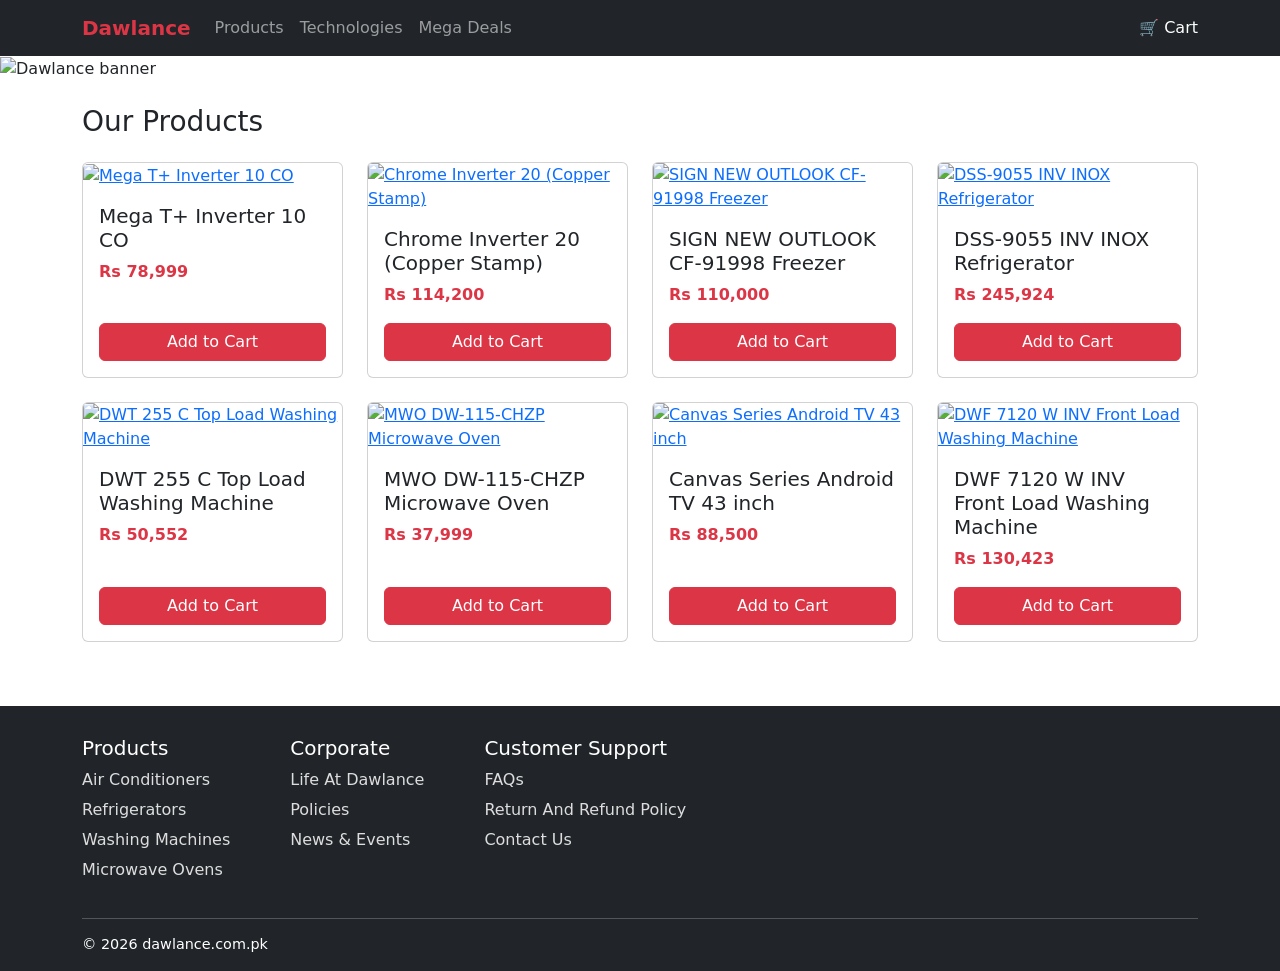
==== midterm/index.html @ 60acf85e "Add files via upload" ====
<!doctype html>
<html lang="en">
  <head>
    <meta charset="UTF-8" />
    <!-- Makes the page fit the phone screen width (needed for responsiveness) -->
    <meta name="viewport" content="width=device-width, initial-scale=1.0" />
    <title>Dawlance - Home</title>

    <!-- Bootstrap CSS (framework) -->
    <link
      href="https://cdn.jsdelivr.net/npm/bootstrap@5.3.3/dist/css/bootstrap.min.css"
      rel="stylesheet"
    />
    <!-- My own CSS -->
    <link rel="stylesheet" href="Style.css" />
  </head>
  <body>
    <!-- ========== HEADER (same on both pages) ========== -->
    <header>
      <!-- Bootstrap navbar: full bar from 768px, hamburger menu below 768px -->
      <nav class="navbar navbar-expand-md navbar-dark bg-dark">
        <div class="container">
          <!-- Site name / logo on the left -->
          <a class="navbar-brand fw-bold text-danger" href="index.html"
            >Dawlance</a
          >

          <!-- Hamburger button (only shows on small screens) -->
          <button
            class="navbar-toggler"
            type="button"
            data-bs-toggle="collapse"
            data-bs-target="#menu"
          >
            <span class="navbar-toggler-icon"></span>
          </button>

          <!-- These links collapse into the hamburger menu on small screens -->
          <div class="collapse navbar-collapse" id="menu">
            <ul class="navbar-nav me-auto">
              <li class="nav-item">
                <a class="nav-link" href="index.html">Products</a>
              </li>
              <li class="nav-item">
                <a class="nav-link" href="#">Technologies</a>
              </li>
              <li class="nav-item">
                <a class="nav-link" href="#">Mega Deals</a>
              </li>
            </ul>

            <!-- Cart icon (does not work yet) -->
            <a class="nav-link text-white" href="#">🛒 Cart</a>
          </div>
        </div>
      </nav>
    </header>

    <main>
      <!-- Banner image under the header -->
      <img
        src="https://www.dawlance.com.pk/medias/Dawlance-Wedding-Vati-KV-final.jpg.webp?context=[base64]"
        class="img-fluid w-100"
        alt="Dawlance banner"
      />

      <section class="container my-4">
        <h1 class="h3 mb-4">Our Products</h1>

        <!-- Bootstrap grid:
           row-cols-1  = 1 card per row on phones
           row-cols-md-2 = 2 cards per row from 768px (tablet)
           row-cols-lg-4 = 4 cards per row from 992px (desktop)
           g-4 = gap between cards -->
        <div class="row row-cols-1 row-cols-md-2 row-cols-lg-4 g-4">
          <div class="col">
            <div class="card h-100">
              <a href="product.html"
                ><img
                  src="https://www.dawlance.com.pk/media/resize/F01000049100_MDM2_LOW_1.png/1000Wx1000H/image.webp"
                  class="card-img-top"
                  alt="Mega T+ Inverter 10 CO"
              /></a>
              <div class="card-body d-flex flex-column">
                <h5 class="card-title">Mega T+ Inverter 10 CO</h5>
                <p class="text-danger fw-bold">Rs 78,999</p>
                <!-- mt-auto pushes the button to the bottom of the card -->
                <button class="btn btn-danger mt-auto">Add to Cart</button>
              </div>
            </div>
          </div>

          <div class="col">
            <div class="card h-100">
              <a href="product.html"
                ><img
                  src="https://www.dawlance.com.pk/media/resize/F01000028200_MDM2_LOW_1.png/1000Wx1000H/image.webp"
                  class="card-img-top"
                  alt="Chrome Inverter 20 (Copper Stamp)"
              /></a>
              <div class="card-body d-flex flex-column">
                <h5 class="card-title">Chrome Inverter 20 (Copper Stamp)</h5>
                <p class="text-danger fw-bold">Rs 114,200</p>
                <!-- mt-auto pushes the button to the bottom of the card -->
                <button class="btn btn-danger mt-auto">Add to Cart</button>
              </div>
            </div>
          </div>

          <div class="col">
            <div class="card h-100">
              <a href="product.html"
                ><img
                  src="https://www.dawlance.com.pk/media/resize/F11021023430_MDM2_LOW_1.png/530Wx530H/image.webp"
                  class="card-img-top"
                  alt="SIGN NEW OUTLOOK CF-91998 Freezer"
              /></a>
              <div class="card-body d-flex flex-column">
                <h5 class="card-title">SIGN NEW OUTLOOK CF-91998 Freezer</h5>
                <p class="text-danger fw-bold">Rs 110,000</p>
                <!-- mt-auto pushes the button to the bottom of the card -->
                <button class="btn btn-danger mt-auto">Add to Cart</button>
              </div>
            </div>
          </div>

          <div class="col">
            <div class="card h-100">
              <a href="product.html"
                ><img
                  src="https://www.dawlance.com.pk/media/resize/F01000000284_MDM2_LOW_1.png/2000Wx2000H/image.webp"
                  class="card-img-top"
                  alt="DSS-9055 INV INOX Refrigerator"
              /></a>
              <div class="card-body d-flex flex-column">
                <h5 class="card-title">DSS-9055 INV INOX Refrigerator</h5>
                <p class="text-danger fw-bold">Rs 245,924</p>
                <!-- mt-auto pushes the button to the bottom of the card -->
                <button class="btn btn-danger mt-auto">Add to Cart</button>
              </div>
            </div>
          </div>

          <div class="col">
            <div class="card h-100">
              <a href="product.html"
                ><img
                  src="https://www.dawlance.com.pk/media/resize/F01000000149_MDM2_LOW_1.png/2000Wx2000H/image.webp"
                  class="card-img-top"
                  alt="DWT 255 C Top Load Washing Machine"
              /></a>
              <div class="card-body d-flex flex-column">
                <h5 class="card-title">DWT 255 C Top Load Washing Machine</h5>
                <p class="text-danger fw-bold">Rs 50,552</p>
                <!-- mt-auto pushes the button to the bottom of the card -->
                <button class="btn btn-danger mt-auto">Add to Cart</button>
              </div>
            </div>
          </div>

          <div class="col">
            <div class="card h-100">
              <a href="product.html"
                ><img
                  src="https://www.dawlance.com.pk/media/resize/F11061012200_MDM2_LOW_1.png/2000Wx2000H/image.webp"
                  class="card-img-top"
                  alt="MWO DW-115-CHZP Microwave Oven"
              /></a>
              <div class="card-body d-flex flex-column">
                <h5 class="card-title">MWO DW-115-CHZP Microwave Oven</h5>
                <p class="text-danger fw-bold">Rs 37,999</p>
                <!-- mt-auto pushes the button to the bottom of the card -->
                <button class="btn btn-danger mt-auto">Add to Cart</button>
              </div>
            </div>
          </div>

          <div class="col">
            <div class="card h-100">
              <a href="product.html"
                ><img
                  src="https://www.dawlance.com.pk/media/resize/F01000020300_LO1_20240415_143341.png/2000Wx2000H/image.webp"
                  class="card-img-top"
                  alt="Canvas Series Android TV 43 inch"
              /></a>
              <div class="card-body d-flex flex-column">
                <h5 class="card-title">Canvas Series Android TV 43 inch</h5>
                <p class="text-danger fw-bold">Rs 88,500</p>
                <!-- mt-auto pushes the button to the bottom of the card -->
                <button class="btn btn-danger mt-auto">Add to Cart</button>
              </div>
            </div>
          </div>

          <div class="col">
            <div class="card h-100">
              <a href="product.html"
                ><img
                  src="https://www.dawlance.com.pk/media/resize/F01000000222_7106191100_LO1_20190911_095452.png/2000Wx2000H/image.webp"
                  class="card-img-top"
                  alt="DWF 7120 W INV Front Load Washing Machine"
              /></a>
              <div class="card-body d-flex flex-column">
                <h5 class="card-title">
                  DWF 7120 W INV Front Load Washing Machine
                </h5>
                <p class="text-danger fw-bold">Rs 130,423</p>
                <!-- mt-auto pushes the button to the bottom of the card -->
                <button class="btn btn-danger mt-auto">Add to Cart</button>
              </div>
            </div>
          </div>
        </div>
      </section>
    </main>

    <!-- ========== FOOTER (same on both pages) ========== -->
    <footer class="site-footer">
      <div class="container">
        <!-- Footer columns (flexbox, see Style.css) -->
        <div class="footer-columns">
          <div>
            <h5>Products</h5>
            <ul>
              <li><a href="#">Air Conditioners</a></li>
              <li><a href="#">Refrigerators</a></li>
              <li><a href="#">Washing Machines</a></li>
              <li><a href="#">Microwave Ovens</a></li>
            </ul>
          </div>
          <div>
            <h5>Corporate</h5>
            <ul>
              <li><a href="#">Life At Dawlance</a></li>
              <li><a href="#">Policies</a></li>
              <li><a href="#">News &amp; Events</a></li>
            </ul>
          </div>
          <div>
            <h5>Customer Support</h5>
            <ul>
              <li><a href="#">FAQs</a></li>
              <li><a href="#">Return And Refund Policy</a></li>
              <li><a href="#">Contact Us</a></li>
            </ul>
          </div>
        </div>

        <p class="copyright">&copy; 2026 dawlance.com.pk</p>
      </div>
    </footer>

    <!-- Bootstrap JS: only needed so the hamburger button opens the menu -->
    <script src="https://cdn.jsdelivr.net/npm/bootstrap@5.3.3/dist/js/bootstrap.bundle.min.js"></script>
  </body>
</html>
---- midterm/Style.css ----
/* ===== My own CSS (Bootstrap does most of the styling) ===== */

/* The page is a flex column, so the footer stays at the bottom on short pages */
body {
  min-height: 100vh;
  display: flex;
  flex-direction: column;
}

/* main takes all the free space, which pushes the footer down */
main {
  flex: 1;
}

/* ===== Footer ===== */
.site-footer {
  background-color: #212529;
  color: white;
  padding: 30px 0 15px;
  margin-top: 40px;
}

/* Flexbox: columns sit side by side and wrap onto new lines on small screens */
.footer-columns {
  display: flex;
  flex-wrap: wrap;
  gap: 30px 60px;
}

.footer-columns ul {
  list-style: none;
  padding: 0;
}

.footer-columns li {
  margin-bottom: 6px;
}

.site-footer a {
  color: #ddd;
  text-decoration: none;
}

.site-footer a:hover {
  text-decoration: underline;
}

.copyright {
  margin: 20px 0 0;
  padding-top: 15px;
  border-top: 1px solid #555;
  font-size: 0.9rem;
}
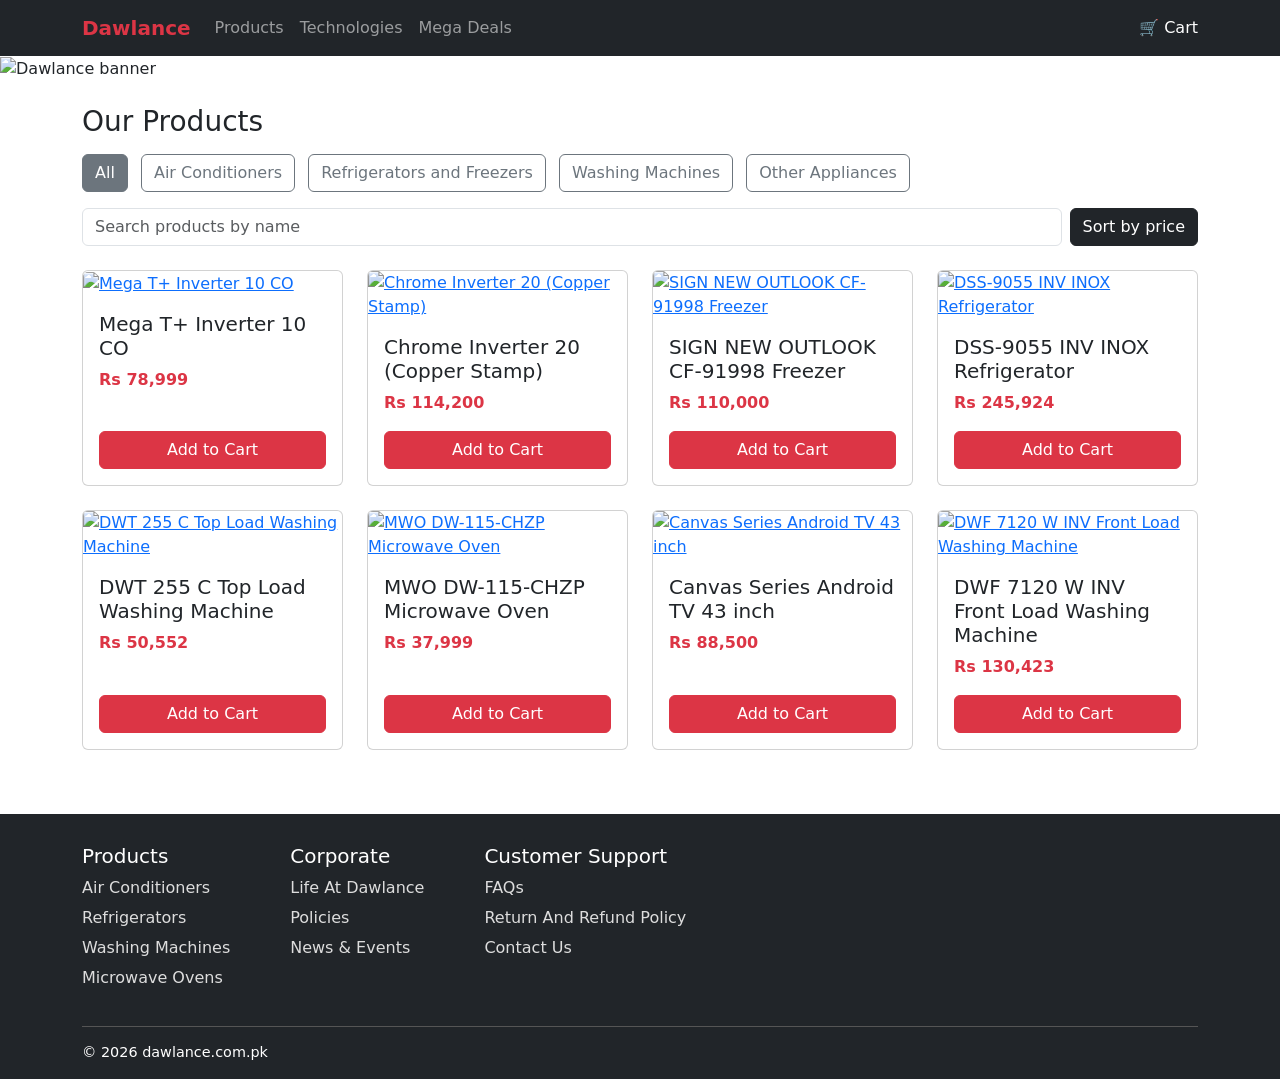
==== commit ae8f1174: "midterm: Task 1 Radio Buttons Added category filter and search functionality to the product section." ====
--- a/midterm/index.html
+++ b/midterm/index.html
@@ -65,15 +65,102 @@
       />
 
       <section class="container my-4">
-        <h1 class="h3 mb-4">Our Products</h1>
+        <h1 class="h3 mb-3">Our Products</h1>
+
+        <!-- ===== TASK 1: CSS-only category filter =====
+           The radio buttons MUST come before the grid (same parent), because the CSS rule
+           uses the ~ selector to reach the cards that come after the checked radio button. -->
+        <input
+          type="radio"
+          class="btn-check"
+          name="category"
+          id="cat-all"
+          value="all"
+          checked
+        />
+        <label
+          class="btn btn-outline-secondary filter-label me-2 mb-3"
+          for="cat-all"
+          >All</label
+        >
+        <input
+          type="radio"
+          class="btn-check"
+          name="category"
+          id="cat-ac"
+          value="ac"
+        />
+        <label
+          class="btn btn-outline-secondary filter-label me-2 mb-3"
+          for="cat-ac"
+          >Air Conditioners</label
+        >
+        <input
+          type="radio"
+          class="btn-check"
+          name="category"
+          id="cat-fridge"
+          value="fridge"
+        />
+        <label
+          class="btn btn-outline-secondary filter-label me-2 mb-3"
+          for="cat-fridge"
+          >Refrigerators and Freezers</label
+        >
+        <input
+          type="radio"
+          class="btn-check"
+          name="category"
+          id="cat-washer"
+          value="washer"
+        />
+        <label
+          class="btn btn-outline-secondary filter-label me-2 mb-3"
+          for="cat-washer"
+          >Washing Machines</label
+        >
+        <input
+          type="radio"
+          class="btn-check"
+          name="category"
+          id="cat-other"
+          value="other"
+        />
+        <label
+          class="btn btn-outline-secondary filter-label me-2 mb-3"
+          for="cat-other"
+          >Other Appliances</label
+        >
+
+        <!-- ===== TASK 3: search box and sort button ===== -->
+        <div class="d-flex gap-2 mb-4">
+          <input
+            type="text"
+            id="search-box"
+            class="form-control"
+            placeholder="Search products by name"
+          />
+          <button
+            type="button"
+            id="sort-button"
+            class="btn btn-dark text-nowrap"
+          >
+            Sort by price
+          </button>
+        </div>
+
+        <!-- TASK 3: shown instead of the grid when no card matches -->
+        <p id="no-products" class="d-none fs-5">No products found</p>
 
         <!-- Bootstrap grid:
            row-cols-1  = 1 card per row on phones
            row-cols-md-2 = 2 cards per row from 768px (tablet)
            row-cols-lg-4 = 4 cards per row from 992px (desktop)
            g-4 = gap between cards -->
-        <div class="row row-cols-1 row-cols-md-2 row-cols-lg-4 g-4">
-          <div class="col">
+        <div
+          class="row row-cols-1 row-cols-md-2 row-cols-lg-4 g-4 product-grid"
+        >
+          <div class="col" data-category="ac">
             <div class="card h-100">
               <a href="product.html"
                 ><img
@@ -83,14 +170,14 @@
               /></a>
               <div class="card-body d-flex flex-column">
                 <h5 class="card-title">Mega T+ Inverter 10 CO</h5>
-                <p class="text-danger fw-bold">Rs 78,999</p>
-                <!-- mt-auto pushes the button to the bottom of the card -->
-                <button class="btn btn-danger mt-auto">Add to Cart</button>
-              </div>
-            </div>
-          </div>
-
-          <div class="col">
+                <p class="price text-danger fw-bold">Rs 78,999</p>
+                <!-- mt-auto pushes the button to the bottom of the card -->
+                <button class="btn btn-danger mt-auto">Add to Cart</button>
+              </div>
+            </div>
+          </div>
+
+          <div class="col" data-category="ac">
             <div class="card h-100">
               <a href="product.html"
                 ><img
@@ -100,14 +187,14 @@
               /></a>
               <div class="card-body d-flex flex-column">
                 <h5 class="card-title">Chrome Inverter 20 (Copper Stamp)</h5>
-                <p class="text-danger fw-bold">Rs 114,200</p>
-                <!-- mt-auto pushes the button to the bottom of the card -->
-                <button class="btn btn-danger mt-auto">Add to Cart</button>
-              </div>
-            </div>
-          </div>
-
-          <div class="col">
+                <p class="price text-danger fw-bold">Rs 114,200</p>
+                <!-- mt-auto pushes the button to the bottom of the card -->
+                <button class="btn btn-danger mt-auto">Add to Cart</button>
+              </div>
+            </div>
+          </div>
+
+          <div class="col" data-category="fridge">
             <div class="card h-100">
               <a href="product.html"
                 ><img
@@ -117,14 +204,14 @@
               /></a>
               <div class="card-body d-flex flex-column">
                 <h5 class="card-title">SIGN NEW OUTLOOK CF-91998 Freezer</h5>
-                <p class="text-danger fw-bold">Rs 110,000</p>
-                <!-- mt-auto pushes the button to the bottom of the card -->
-                <button class="btn btn-danger mt-auto">Add to Cart</button>
-              </div>
-            </div>
-          </div>
-
-          <div class="col">
+                <p class="price text-danger fw-bold">Rs 110,000</p>
+                <!-- mt-auto pushes the button to the bottom of the card -->
+                <button class="btn btn-danger mt-auto">Add to Cart</button>
+              </div>
+            </div>
+          </div>
+
+          <div class="col" data-category="fridge">
             <div class="card h-100">
               <a href="product.html"
                 ><img
@@ -134,14 +221,14 @@
               /></a>
               <div class="card-body d-flex flex-column">
                 <h5 class="card-title">DSS-9055 INV INOX Refrigerator</h5>
-                <p class="text-danger fw-bold">Rs 245,924</p>
-                <!-- mt-auto pushes the button to the bottom of the card -->
-                <button class="btn btn-danger mt-auto">Add to Cart</button>
-              </div>
-            </div>
-          </div>
-
-          <div class="col">
+                <p class="price text-danger fw-bold">Rs 245,924</p>
+                <!-- mt-auto pushes the button to the bottom of the card -->
+                <button class="btn btn-danger mt-auto">Add to Cart</button>
+              </div>
+            </div>
+          </div>
+
+          <div class="col" data-category="washer">
             <div class="card h-100">
               <a href="product.html"
                 ><img
@@ -151,14 +238,14 @@
               /></a>
               <div class="card-body d-flex flex-column">
                 <h5 class="card-title">DWT 255 C Top Load Washing Machine</h5>
-                <p class="text-danger fw-bold">Rs 50,552</p>
-                <!-- mt-auto pushes the button to the bottom of the card -->
-                <button class="btn btn-danger mt-auto">Add to Cart</button>
-              </div>
-            </div>
-          </div>
-
-          <div class="col">
+                <p class="price text-danger fw-bold">Rs 50,552</p>
+                <!-- mt-auto pushes the button to the bottom of the card -->
+                <button class="btn btn-danger mt-auto">Add to Cart</button>
+              </div>
+            </div>
+          </div>
+
+          <div class="col" data-category="other">
             <div class="card h-100">
               <a href="product.html"
                 ><img
@@ -168,14 +255,14 @@
               /></a>
               <div class="card-body d-flex flex-column">
                 <h5 class="card-title">MWO DW-115-CHZP Microwave Oven</h5>
-                <p class="text-danger fw-bold">Rs 37,999</p>
-                <!-- mt-auto pushes the button to the bottom of the card -->
-                <button class="btn btn-danger mt-auto">Add to Cart</button>
-              </div>
-            </div>
-          </div>
-
-          <div class="col">
+                <p class="price text-danger fw-bold">Rs 37,999</p>
+                <!-- mt-auto pushes the button to the bottom of the card -->
+                <button class="btn btn-danger mt-auto">Add to Cart</button>
+              </div>
+            </div>
+          </div>
+
+          <div class="col" data-category="other">
             <div class="card h-100">
               <a href="product.html"
                 ><img
@@ -185,14 +272,14 @@
               /></a>
               <div class="card-body d-flex flex-column">
                 <h5 class="card-title">Canvas Series Android TV 43 inch</h5>
-                <p class="text-danger fw-bold">Rs 88,500</p>
-                <!-- mt-auto pushes the button to the bottom of the card -->
-                <button class="btn btn-danger mt-auto">Add to Cart</button>
-              </div>
-            </div>
-          </div>
-
-          <div class="col">
+                <p class="price text-danger fw-bold">Rs 88,500</p>
+                <!-- mt-auto pushes the button to the bottom of the card -->
+                <button class="btn btn-danger mt-auto">Add to Cart</button>
+              </div>
+            </div>
+          </div>
+
+          <div class="col" data-category="washer">
             <div class="card h-100">
               <a href="product.html"
                 ><img
@@ -204,7 +291,7 @@
                 <h5 class="card-title">
                   DWF 7120 W INV Front Load Washing Machine
                 </h5>
-                <p class="text-danger fw-bold">Rs 130,423</p>
+                <p class="price text-danger fw-bold">Rs 130,423</p>
                 <!-- mt-auto pushes the button to the bottom of the card -->
                 <button class="btn btn-danger mt-auto">Add to Cart</button>
               </div>
@@ -252,5 +339,6 @@
 
     <!-- Bootstrap JS: only needed so the hamburger button opens the menu -->
     <script src="https://cdn.jsdelivr.net/npm/bootstrap@5.3.3/dist/js/bootstrap.bundle.min.js"></script>
+    <script src="script.js"></script>
   </body>
 </html>
